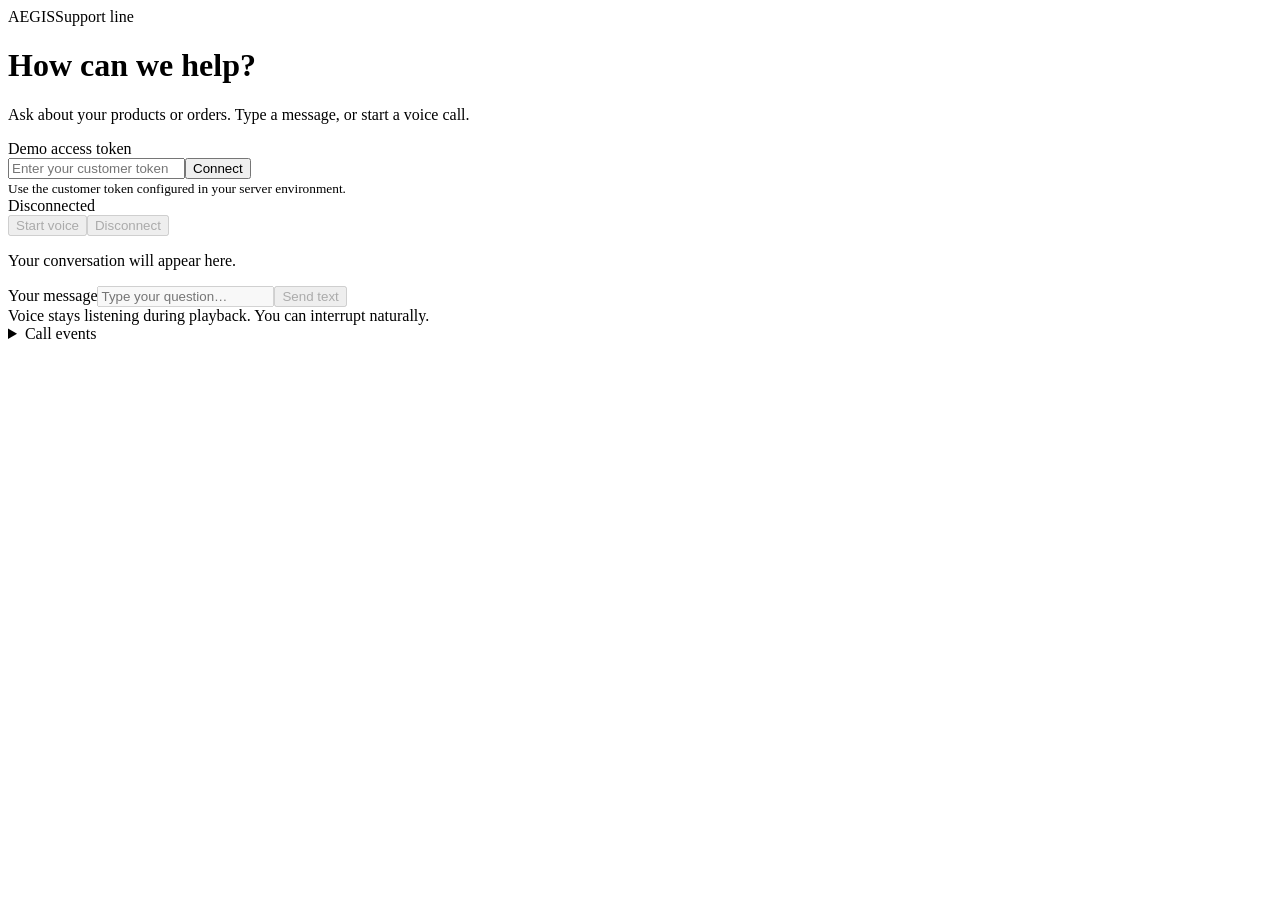
==== src/support_assistant/entrypoints/web/index.html @ be23322a "part b completed and working" ====
<!doctype html>
<html lang="en">
  <head>
    <meta charset="utf-8" />
    <meta name="viewport" content="width=device-width,initial-scale=1" />
    <title>Aegis Support</title>
    <link rel="stylesheet" href="/assets/style.css" />
  </head>
  <body>
    <main>
      <header>
        <span class="brand">AEGIS</span><span class="badge">Support line</span>
      </header>
      <h1>How can we help?</h1>
      <p class="intro">
        Ask about your products or orders. Type a message, or start a voice
        call.
      </p>
      <section id="connection">
        <label for="token">Demo access token</label>
        <div class="row">
          <input
            id="token"
            type="password"
            autocomplete="off"
            placeholder="Enter your customer token"
          /><button id="connect">Connect</button>
        </div>
        <small
          >Use the customer token configured in your server environment.</small
        >
      </section>
      <div class="callbar">
        <span id="status" role="status">Disconnected</span>
        <div>
          <button id="voice" disabled>Start voice</button
          ><button id="end" disabled class="secondary">Disconnect</button>
        </div>
      </div>
      <section id="messages" role="log" aria-live="polite">
        <p class="empty">Your conversation will appear here.</p>
      </section>
      <form id="composer">
        <label class="sr" for="text">Your message</label
        ><input
          id="text"
          maxlength="2000"
          placeholder="Type your question…"
          disabled
        /><button id="send" disabled>Send text</button>
      </form>
      <footer>
        <span
          >Voice stays listening during playback. You can interrupt
          naturally.</span
        ><span id="latency"></span>
      </footer>
      <details>
        <summary>Call events</summary>
        <pre id="events"></pre>
      </details>
    </main>
    <script type="module" src="/assets/app.js"></script>
  </body>
</html>
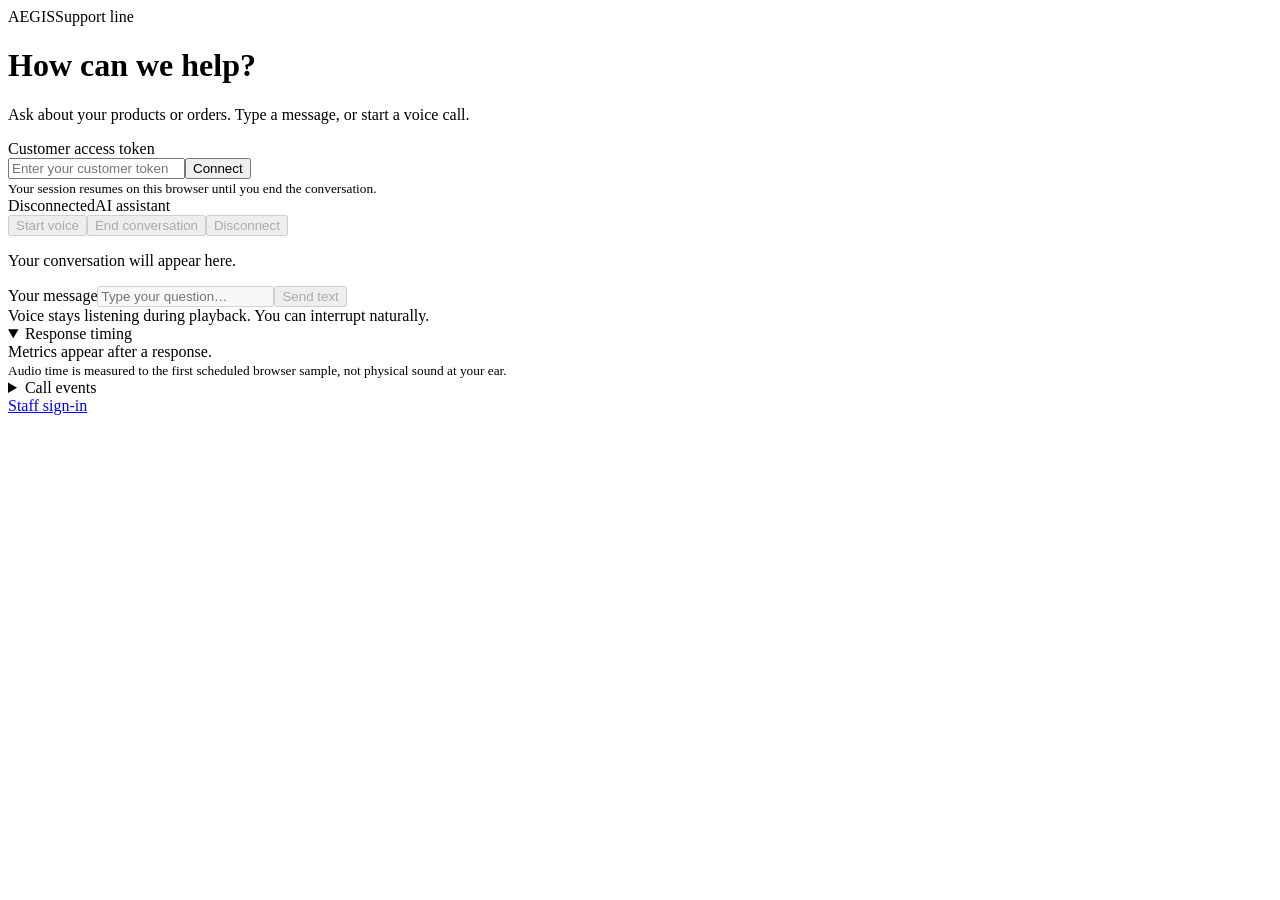
==== commit ba24d37d: "fixes in pipeline and added admin changes support" ====
--- a/src/support_assistant/entrypoints/web/index.html
+++ b/src/support_assistant/entrypoints/web/index.html
@@ -17,7 +17,7 @@
         call.
       </p>
       <section id="connection">
-        <label for="token">Demo access token</label>
+        <label for="token">Customer access token</label>
         <div class="row">
           <input
             id="token"
@@ -27,14 +27,23 @@
           /><button id="connect">Connect</button>
         </div>
         <small
-          >Use the customer token configured in your server environment.</small
+          >Your session resumes on this browser until you end the
+          conversation.</small
         >
       </section>
+      <div id="session-info" class="session-info"></div>
+      <div id="pipeline" class="muted"></div>
       <div class="callbar">
-        <span id="status" role="status">Disconnected</span>
+        <div>
+          <span id="status" role="status">Disconnected</span
+          ><span id="session-state" class="badge">AI assistant</span>
+        </div>
         <div>
           <button id="voice" disabled>Start voice</button
-          ><button id="end" disabled class="secondary">Disconnect</button>
+          ><button id="end" disabled class="danger">End conversation</button
+          ><button id="disconnect" disabled class="secondary">
+            Disconnect
+          </button>
         </div>
       </div>
       <section id="messages" role="log" aria-live="polite">
@@ -55,10 +64,23 @@
           naturally.</span
         ><span id="latency"></span>
       </footer>
+      <details open>
+        <summary>Response timing</summary>
+        <div id="metrics" class="metric-grid">
+          Metrics appear after a response.
+        </div>
+        <small
+          >Audio time is measured to the first scheduled browser sample, not
+          physical sound at your ear.</small
+        >
+      </details>
       <details>
         <summary>Call events</summary>
         <pre id="events"></pre>
       </details>
+      <footer>
+        <a href="/admin" target="_blank" rel="noopener">Staff sign-in</a>
+      </footer>
     </main>
     <script type="module" src="/assets/app.js"></script>
   </body>
